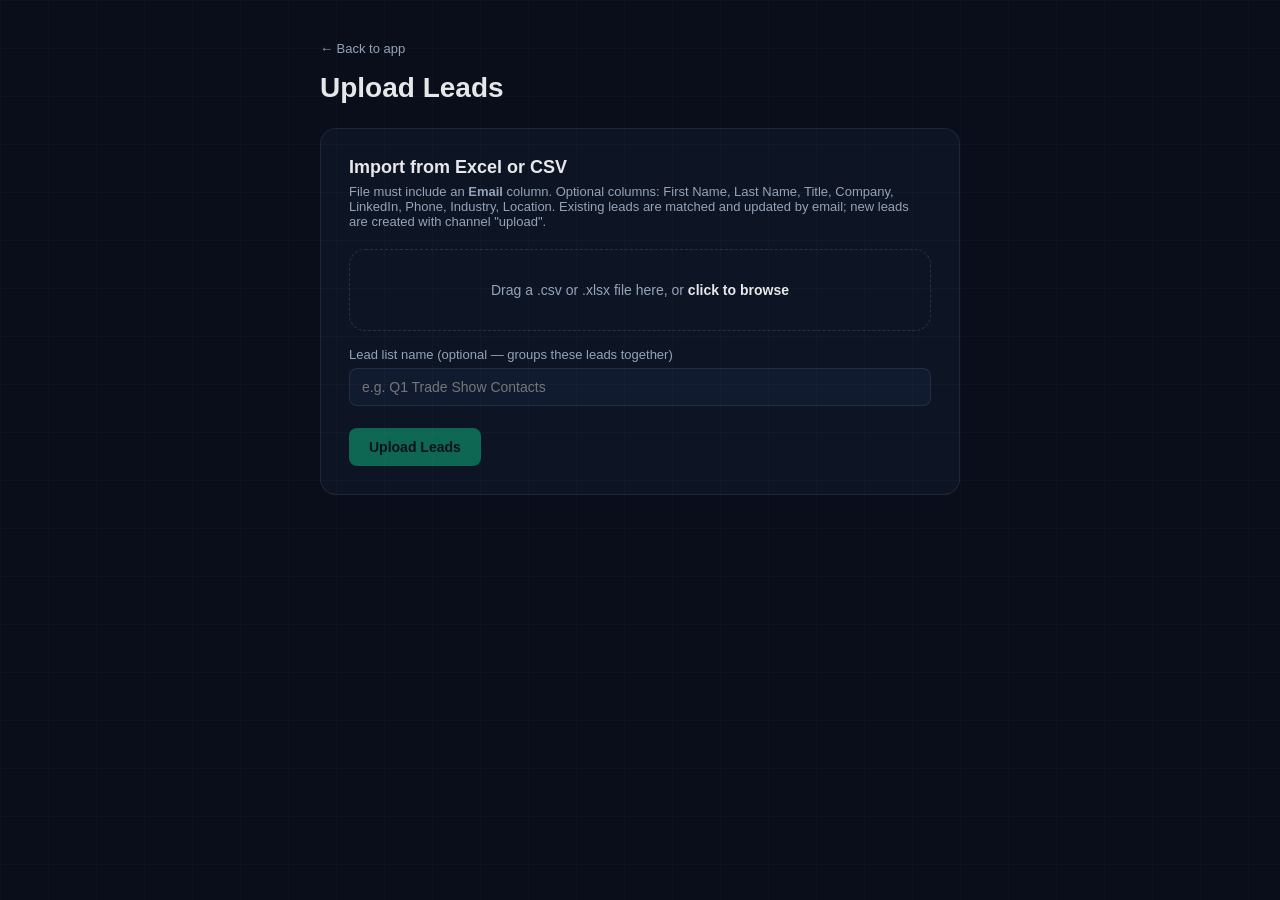
==== campaign_demo_frontend/lead-upload.html @ a5683edc "Checkpoint before stripping to upload+chat+Gmail scope" ====
<!DOCTYPE html>
<html lang="en">
<head>
  <meta charset="UTF-8">
  <meta name="viewport" content="width=device-width, initial-scale=1.0">
  <title>Upload Leads — Agent</title>
  <link rel="stylesheet" href="styles.css">
  <style>
    body { padding: 40px; max-width: 720px; margin: 0 auto; }
    .card {
      background: var(--navy-2);
      border: 1px solid var(--border);
      border-radius: var(--r-lg);
      padding: 28px;
      margin-bottom: 24px;
    }
    .card h2 { color: var(--white-90); font-size: 18px; margin: 0 0 6px; }
    .card p.hint { color: var(--slate); font-size: 13px; margin: 0 0 20px; }
    label { display: block; color: var(--slate); font-size: 13px; margin: 16px 0 6px; }
    input[type="file"], input[type="text"] {
      width: 100%;
      background: var(--navy-3);
      border: 1px solid var(--border);
      border-radius: 8px;
      color: var(--white-90);
      padding: 10px 12px;
      font-size: 14px;
      box-sizing: border-box;
    }
    .drop-zone {
      border: 1.5px dashed var(--border-m);
      border-radius: var(--r-lg);
      padding: 32px;
      text-align: center;
      color: var(--slate);
      cursor: pointer;
      transition: border-color .15s, background .15s;
    }
    .drop-zone.dragover { border-color: var(--green); background: rgba(16,185,129,0.06); }
    .drop-zone strong { color: var(--white-90); }
    .file-chip {
      display: inline-flex; align-items: center; gap: 8px;
      margin-top: 12px; padding: 6px 12px;
      background: var(--navy-3); border: 1px solid var(--border);
      border-radius: 20px; color: var(--white-90); font-size: 13px;
    }
    .btn-primary {
      margin-top: 22px;
      background: var(--green);
      color: #06110c;
      border: none;
      border-radius: 8px;
      padding: 11px 20px;
      font-size: 14px;
      font-weight: 600;
      cursor: pointer;
    }
    .btn-primary:disabled { opacity: 0.5; cursor: not-allowed; }
    .result-box {
      margin-top: 20px;
      padding: 16px;
      border-radius: var(--r-lg);
      border: 1px solid var(--border);
      background: var(--navy-3);
      display: none;
    }
    .result-box.error { border-color: var(--red); }
    .result-stats { display: flex; gap: 20px; flex-wrap: wrap; margin-bottom: 10px; }
    .result-stat { font-size: 13px; color: var(--slate); }
    .result-stat b { display: block; font-size: 20px; color: var(--white-90); }
    .err-list { max-height: 160px; overflow-y: auto; font-size: 12px; color: var(--slate); margin-top: 8px; }
    .err-list div { padding: 3px 0; border-bottom: 1px solid var(--border); }
    a.back-link { color: var(--slate); font-size: 13px; text-decoration: none; }
  </style>
</head>
<body>
  <div class="bg-grid"></div>

  <a class="back-link" href="index.html">&larr; Back to app</a>
  <h1 style="color: var(--white-90); margin: 16px 0 24px;">Upload Leads</h1>

  <div class="card">
    <h2>Import from Excel or CSV</h2>
    <p class="hint">
      File must include an <b>Email</b> column. Optional columns: First Name, Last Name,
      Title, Company, LinkedIn, Phone, Industry, Location. Existing leads are matched and
      updated by email; new leads are created with channel "upload".
    </p>

    <div class="drop-zone" id="dropZone">
      <div>Drag a .csv or .xlsx file here, or <strong>click to browse</strong></div>
      <input type="file" id="fileInput" accept=".csv,.xlsx" style="display:none;">
      <div id="fileChipWrap"></div>
    </div>

    <label for="listName">Lead list name (optional — groups these leads together)</label>
    <input type="text" id="listName" placeholder="e.g. Q1 Trade Show Contacts">

    <br>
    <button class="btn-primary" id="uploadBtn" disabled>Upload Leads</button>

    <div class="result-box" id="resultBox"></div>
  </div>

  <script src="config.js"></script>
  <script>
    const SERVER_BASE_URL = (window.CONFIG && window.CONFIG.SERVER_URL) || 'http://localhost:8000';

    const dropZone = document.getElementById('dropZone');
    const fileInput = document.getElementById('fileInput');
    const fileChipWrap = document.getElementById('fileChipWrap');
    const uploadBtn = document.getElementById('uploadBtn');
    const resultBox = document.getElementById('resultBox');
    let selectedFile = null;

    dropZone.addEventListener('click', () => fileInput.click());
    dropZone.addEventListener('dragover', (e) => { e.preventDefault(); dropZone.classList.add('dragover'); });
    dropZone.addEventListener('dragleave', () => dropZone.classList.remove('dragover'));
    dropZone.addEventListener('drop', (e) => {
      e.preventDefault();
      dropZone.classList.remove('dragover');
      if (e.dataTransfer.files.length) setFile(e.dataTransfer.files[0]);
    });
    fileInput.addEventListener('change', () => {
      if (fileInput.files.length) setFile(fileInput.files[0]);
    });

    function setFile(file) {
      selectedFile = file;
      fileChipWrap.innerHTML = `<div class="file-chip">📄 ${file.name}</div>`;
      uploadBtn.disabled = false;
      resultBox.style.display = 'none';
    }

    uploadBtn.addEventListener('click', async () => {
      if (!selectedFile) return;

      uploadBtn.disabled = true;
      uploadBtn.textContent = 'Uploading…';
      resultBox.style.display = 'none';

      const formData = new FormData();
      formData.append('file', selectedFile);
      const listName = document.getElementById('listName').value.trim();
      if (listName) formData.append('lead_list_name', listName);

      try {
        const res = await fetch(`${SERVER_BASE_URL}/api/leads/upload/`, {
          method: 'POST',
          body: formData,
        });
        const data = await res.json();

        if (!res.ok) {
          resultBox.className = 'result-box error';
          resultBox.innerHTML = `<div style="color: var(--red);">${data.error || 'Upload failed'}</div>`;
        } else {
          resultBox.className = 'result-box';
          let errHtml = '';
          if (data.errors && data.errors.length) {
            errHtml = '<div class="err-list">' + data.errors.slice(0, 50).map(
              e => `<div>Row ${e.row}: ${e.reason}</div>`
            ).join('') + (data.errors.length > 50 ? `<div>… and ${data.errors.length - 50} more</div>` : '') + '</div>';
          }
          resultBox.innerHTML = `
            <div class="result-stats">
              <div class="result-stat"><b>${data.imported}</b>Created</div>
              <div class="result-stat"><b>${data.updated}</b>Updated</div>
              <div class="result-stat"><b>${data.skipped}</b>Skipped</div>
              <div class="result-stat"><b>${data.total_rows}</b>Total rows</div>
            </div>
            ${data.lead_list_name ? `<div style="color: var(--slate); font-size: 13px;">Added to lead list: <b style="color: var(--white-90);">${data.lead_list_name}</b></div>` : ''}
            ${errHtml}
          `;
        }
        resultBox.style.display = 'block';
      } catch (e) {
        resultBox.className = 'result-box error';
        resultBox.innerHTML = `<div style="color: var(--red);">Network error: ${e.message}</div>`;
        resultBox.style.display = 'block';
      } finally {
        uploadBtn.disabled = false;
        uploadBtn.textContent = 'Upload Leads';
      }
    });
  </script>
</body>
</html>
---- campaign_demo_frontend/styles.css ----
/* ============================================================
   OutreachIQ — Professional Design System
   Palette: Deep Navy · Electric Blue · Slate · White
   Fonts: Syne (display) + DM Sans (body)
   ============================================================ */

*,
*::before,
*::after {
  margin: 0;
  padding: 0;
  box-sizing: border-box;
}

:root {
  --navy: #090E1A;
  --navy-2: #0D1424;
  --navy-3: #111B30;
  --navy-4: #16213D;
  --navy-5: #1C2B4B;
  --blue: #2563EB;
  --blue-light: #3B82F6;
  --blue-glow: rgba(37, 99, 235, 0.18);
  --blue-soft: rgba(59, 130, 246, 0.10);
  --slate: #94A3B8;
  --slate-dim: #64748B;
  --white: #FFFFFF;
  --white-90: rgba(255, 255, 255, 0.90);
  --white-60: rgba(255, 255, 255, 0.60);
  --white-20: rgba(255, 255, 255, 0.20);
  --white-08: rgba(255, 255, 255, 0.08);
  --white-04: rgba(255, 255, 255, 0.04);
  --border: rgba(255, 255, 255, 0.08);
  --border-m: rgba(255, 255, 255, 0.12);
  --green: #10B981;
  --amber: #F59E0B;
  --red: #EF4444;

  --r-sm: 6px;
  --r-md: 10px;
  --r-lg: 16px;
  --r-xl: 22px;

  --font-display: 'Syne', sans-serif;
  --font-body: 'DM Sans', sans-serif;
}

html,
body {
  height: 100%;
  font-family: var(--font-body);
  font-size: 14px;
  background: var(--navy);
  color: var(--white-90);
  overflow: auto;
  scroll-behavior: smooth;
}

/* Custom scrollbar for body */
body::-webkit-scrollbar {
  width: 10px;
}

body::-webkit-scrollbar-track {
  background: var(--navy-2);
}

body::-webkit-scrollbar-thumb {
  background: rgba(255, 255, 255, 0.15);
  border-radius: 5px;
}

body::-webkit-scrollbar-thumb:hover {
  background: rgba(255, 255, 255, 0.25);
}

/* ── Background ── */
.bg-grid {
  position: fixed;
  inset: 0;
  z-index: 0;
  background-image:
    linear-gradient(rgba(255, 255, 255, 0.025) 1px, transparent 1px),
    linear-gradient(90deg, rgba(255, 255, 255, 0.025) 1px, transparent 1px);
  background-size: 48px 48px;
  pointer-events: none;
}

.bg-orb {
  position: fixed;
  z-index: 0;
  border-radius: 50%;
  filter: blur(90px);
  pointer-events: none;
  opacity: 0.25;
}

.bg-orb-1 {
  width: 600px;
  height: 600px;
  top: -200px;
  left: -100px;
  background: radial-gradient(circle, #1D4ED8, transparent 70%);
}

.bg-orb-2 {
  width: 500px;
  height: 500px;
  bottom: -150px;
  right: -100px;
  background: radial-gradient(circle, #0C4A6E, transparent 70%);
}

/* ── App Shell ── */
.app-shell {
  position: relative;
  z-index: 1;
  display: flex;
  min-height: 100vh;
  overflow: visible;
}

/* ── Sidebar ── */
.sidebar {
  width: 220px;
  flex-shrink: 0;
  display: flex;
  flex-direction: column;
  background: var(--navy-2);
  border-right: 1px solid var(--border);
  padding: 0;
  overflow: visible;
  position: sticky;
  top: 0;
  height: 100vh;
}

.sidebar-logo {
  display: flex;
  align-items: center;
  gap: 10px;
  padding: 22px 20px 18px;
  border-bottom: 1px solid var(--border);
}

.logo-mark {
  width: 34px;
  height: 34px;
  background: var(--blue-soft);
  border: 1px solid rgba(59, 130, 246, 0.3);
  border-radius: var(--r-md);
  display: flex;
  align-items: center;
  justify-content: center;
  color: var(--blue-light);
}

.logo-text {
  font-family: var(--font-display);
  font-size: 16px;
  font-weight: 700;
  color: var(--white);
  letter-spacing: -0.3px;
}

.sidebar-nav {
  flex: 1;
  padding: 16px 12px;
  overflow-y: auto;
}

.nav-section-label {
  font-size: 10px;
  font-weight: 600;
  letter-spacing: 0.08em;
  text-transform: uppercase;
  color: var(--slate-dim);
  padding: 0 8px;
  margin-bottom: 6px;
}

.nav-item {
  display: flex;
  align-items: center;
  gap: 9px;
  padding: 8px 10px;
  border-radius: var(--r-sm);
  color: var(--white-60);
  text-decoration: none;
  font-size: 13.5px;
  font-weight: 400;
  transition: background 0.15s, color 0.15s;
  margin-bottom: 2px;
}

.nav-item:hover {
  background: var(--white-04);
  color: var(--white-90);
}

.nav-item.active {
  background: var(--blue-soft);
  color: var(--blue-light);
  border: 1px solid rgba(59, 130, 246, 0.2);
}

.nav-item svg {
  flex-shrink: 0;
  opacity: 0.75;
}

.sidebar-footer {
  padding: 14px 14px 18px;
  border-top: 1px solid var(--border);
}

.user-card {
  display: flex;
  align-items: center;
  gap: 9px;
  padding: 8px 10px;
  border-radius: var(--r-md);
  background: var(--white-04);
  border: 1px solid var(--border);
}

.user-av {
  width: 30px;
  height: 30px;
  border-radius: 50%;
  background: linear-gradient(135deg, #2563EB, #7C3AED);
  display: flex;
  align-items: center;
  justify-content: center;
  font-size: 11px;
  font-weight: 600;
  color: #fff;
  flex-shrink: 0;
}

.user-meta {
  flex: 1;
  overflow: hidden;
}

.user-name {
  font-size: 12.5px;
  font-weight: 500;
  color: var(--white-90);
  white-space: nowrap;
  overflow: hidden;
  text-overflow: ellipsis;
}

.user-plan {
  font-size: 11px;
  color: var(--blue-light);
}

.user-online {
  width: 7px;
  height: 7px;
  border-radius: 50%;
  background: var(--green);
  box-shadow: 0 0 0 2px rgba(16, 185, 129, 0.2);
  flex-shrink: 0;
}

.btn-logout {
  display: flex;
  align-items: center;
  gap: 7px;
  width: 100%;
  margin-top: 8px;
  padding: 7px 10px;
  border-radius: var(--r-md);
  background: transparent;
  border: 1px solid var(--border);
  color: var(--white-60);
  font-size: 12.5px;
  cursor: pointer;
  transition: background 0.15s, color 0.15s;
}

.btn-logout:hover {
  background: rgba(239, 68, 68, 0.12);
  border-color: rgba(239, 68, 68, 0.3);
  color: #f87171;
}

/* ── Main ── */
.main {
  flex: 1;
  display: flex;
  flex-direction: column;
  overflow: visible;
  min-width: 0;
  min-height: 100vh;
}

/* ── Topbar ── */
.topbar {
  display: flex;
  align-items: center;
  justify-content: space-between;
  padding: 14px 28px;
  border-bottom: 1px solid var(--border);
  background: rgba(9, 14, 26, 0.6);
  backdrop-filter: blur(12px);
  flex-shrink: 0;
}

.breadcrumb {
  display: flex;
  align-items: center;
  gap: 6px;
  font-size: 13px;
  color: var(--slate);
}

.breadcrumb svg {
  opacity: 0.5;
}

.bc-active {
  color: var(--white-90);
  font-weight: 500;
}

.topbar-right {
  display: flex;
  align-items: center;
  gap: 12px;
}

.conn-pill {
  display: flex;
  align-items: center;
  gap: 6px;
  padding: 5px 12px;
  border-radius: 20px;
  background: var(--white-04);
  border: 1px solid var(--border);
  font-size: 12px;
  color: var(--slate);
  transition: all 0.3s;
}

.conn-dot {
  width: 7px;
  height: 7px;
  border-radius: 50%;
  background: var(--slate-dim);
  transition: background 0.3s;
}

.conn-pill.connected {
  border-color: rgba(16, 185, 129, 0.3);
}

.conn-pill.connected .conn-dot {
  background: var(--green);
  box-shadow: 0 0 6px rgba(16, 185, 129, 0.5);
}

.conn-pill.disconnected .conn-dot {
  background: var(--red);
}

/* Gmail sender pill */
.gmail-pill {
  display: flex;
  align-items: center;
  gap: 6px;
  padding: 5px 12px;
  border-radius: 20px;
  font-size: 12px;
  font-weight: 500;
  cursor: pointer;
  border: 1px solid transparent;
  transition: all 0.2s;
  white-space: nowrap;
}

.gmail-pill.gmail-connected {
  background: rgba(16, 185, 129, 0.08);
  border-color: rgba(16, 185, 129, 0.3);
  color: #10b981;
}

.gmail-pill.gmail-connected:hover {
  background: rgba(16, 185, 129, 0.15);
}

.gmail-pill.gmail-disconnected {
  background: var(--white-04);
  border-color: rgba(249, 115, 22, 0.4);
  color: rgba(249, 115, 22, 0.9);
}

.gmail-pill.gmail-disconnected:hover {
  background: rgba(249, 115, 22, 0.1);
}

.btn-primary-sm {
  display: flex;
  align-items: center;
  gap: 6px;
  padding: 7px 16px;
  background: var(--blue);
  color: #fff;
  border: none;
  border-radius: var(--r-sm);
  font-family: var(--font-body);
  font-size: 13px;
  font-weight: 500;
  cursor: pointer;
  transition: background 0.15s, transform 0.1s;
}

.btn-primary-sm:hover {
  background: var(--blue-light);
}

.btn-primary-sm:active {
  transform: scale(0.97);
}

/* ── Page Body ── */
.page-body {
  flex: 1;
  display: flex;
  gap: 0;
  overflow: visible;
  padding: 24px 28px 20px;
  gap: 20px;
  min-height: calc(100vh - 60px);
}

/* ── Chat Panel ── */
.chat-panel {
  flex: 1;
  min-width: 0;
  display: flex;
  flex-direction: column;
  background: var(--navy-2);
  border: 1px solid var(--border);
  border-radius: var(--r-xl);
  overflow: hidden;
}

.chat-header {
  display: flex;
  align-items: center;
  justify-content: space-between;
  padding: 16px 20px;
  border-bottom: 1px solid var(--border);
  background: var(--white-04);
  flex-shrink: 0;
}

.agent-row {
  display: flex;
  align-items: center;
  gap: 12px;
}

.agent-avatar {
  width: 36px;
  height: 36px;
  border-radius: 50%;
  background: var(--blue-soft);
  border: 1px solid rgba(59, 130, 246, 0.3);
  display: flex;
  align-items: center;
  justify-content: center;
  color: var(--blue-light);
}

.agent-name {
  font-size: 14px;
  font-weight: 600;
  color: var(--white-90);
  font-family: var(--font-display);
}

.agent-sub {
  display: flex;
  align-items: center;
  gap: 6px;
  font-size: 11.5px;
  color: var(--slate);
}

.pulse-dot {
  width: 7px;
  height: 7px;
  border-radius: 50%;
  background: var(--green);
  animation: pulse 2s ease-in-out infinite;
}

@keyframes pulse {

  0%,
  100% {
    opacity: 1;
    box-shadow: 0 0 0 0 rgba(16, 185, 129, 0.4);
  }

  50% {
    opacity: 0.8;
    box-shadow: 0 0 0 4px rgba(16, 185, 129, 0);
  }
}

.model-tag {
  font-size: 11px;
  font-weight: 500;
  padding: 3px 10px;
  border-radius: 20px;
  background: var(--blue-soft);
  color: var(--blue-light);
  border: 1px solid rgba(59, 130, 246, 0.2);
}

/* ── Messages ── */
.messages {
  flex: 1;
  overflow-y: auto;
  padding: 24px 20px;
  display: flex;
  flex-direction: column;
  gap: 16px;
  scroll-behavior: smooth;
}

.messages::-webkit-scrollbar {
  width: 5px;
}

.messages::-webkit-scrollbar-track {
  background: transparent;
}

.messages::-webkit-scrollbar-thumb {
  background: var(--white-08);
  border-radius: 3px;
}

/* Welcome block */
.welcome-block {
  display: flex;
  flex-direction: column;
  align-items: center;
  text-align: center;
  padding: 32px 20px;
  max-width: 480px;
  margin: auto;
  animation: fadeUp 0.5s ease-out;
}

.welcome-hex {
  color: var(--blue-light);
  margin-bottom: 20px;
  opacity: 0.8;
}

.welcome-title {
  font-family: var(--font-display);
  font-size: 22px;
  font-weight: 700;
  color: var(--white);
  margin-bottom: 10px;
  letter-spacing: -0.3px;
}

.welcome-body {
  font-size: 13.5px;
  line-height: 1.65;
  color: var(--slate);
  margin-bottom: 20px;
}

.audience-chips {
  display: flex;
  flex-wrap: wrap;
  justify-content: center;
  gap: 8px;
}

.chip {
  padding: 5px 13px;
  border-radius: 20px;
  font-size: 12px;
  font-weight: 500;
  background: var(--white-04);
  border: 1px solid var(--border-m);
  color: var(--white-60);
  cursor: default;
  transition: all 0.15s;
}

.chip:hover {
  background: var(--blue-soft);
  border-color: rgba(59, 130, 246, 0.3);
  color: var(--blue-light);
}

/* Message bubbles */
@keyframes fadeUp {
  from {
    opacity: 0;
    transform: translateY(10px);
  }

  to {
    opacity: 1;
    transform: translateY(0);
  }
}

.message {
  display: flex;
  align-items: flex-start;
  gap: 10px;
  animation: fadeUp 0.25s ease-out;
  max-width: 92%;
}

.message.user {
  flex-direction: row-reverse;
  align-self: flex-end;
}

.msg-avatar {
  width: 30px;
  height: 30px;
  border-radius: 50%;
  display: flex;
  align-items: center;
  justify-content: center;
  font-size: 13px;
  flex-shrink: 0;
}

.msg-avatar.bot-av {
  background: var(--blue-soft);
  border: 1px solid rgba(59, 130, 246, 0.25);
  color: var(--blue-light);
}

.msg-avatar.user-av {
  background: linear-gradient(135deg, #2563EB, #7C3AED);
  color: #fff;
  font-size: 11px;
  font-weight: 600;
}

.msg-bubble {
  padding: 11px 15px;
  border-radius: 14px;
  line-height: 1.6;
  font-size: 13.5px;
  max-width: 100%;
}

.message.bot .msg-bubble {
  background: var(--white-08);
  border: 1px solid var(--border);
  color: var(--white-90);
  border-top-left-radius: 4px;
}

.message.user .msg-bubble {
  background: var(--blue);
  color: #fff;
  border-top-right-radius: 4px;
}

.message.system .msg-bubble {
  background: rgba(245, 158, 11, 0.08);
  border: 1px solid rgba(245, 158, 11, 0.2);
  color: var(--amber);
  font-size: 12.5px;
  border-radius: 8px;
}

/* Typing */
.typing-indicator {
  display: flex;
  align-items: center;
  gap: 10px;
  animation: fadeUp 0.25s ease-out;
}

.typing-indicator .msg-bubble {
  background: var(--white-08);
  border: 1px solid var(--border);
  padding: 12px 16px;
  border-radius: 14px;
  border-top-left-radius: 4px;
}

.typing-dots {
  display: flex;
  gap: 5px;
  align-items: center;
}

.typing-dots span {
  width: 7px;
  height: 7px;
  border-radius: 50%;
  background: var(--blue-light);
  animation: bounce 1.3s infinite;
}

.typing-dots span:nth-child(2) {
  animation-delay: 0.15s;
}

.typing-dots span:nth-child(3) {
  animation-delay: 0.30s;
}

@keyframes bounce {

  0%,
  60%,
  100% {
    transform: translateY(0);
    opacity: 0.6;
  }

  30% {
    transform: translateY(-6px);
    opacity: 1;
  }
}

/* ── Input Zone ── */
.input-zone {
  padding: 14px 18px;
  border-top: 1px solid var(--border);
  background: var(--white-04);
  flex-shrink: 0;
}

.launch-btn {
  width: 100%;
  display: flex;
  align-items: center;
  justify-content: center;
  gap: 9px;
  padding: 13px;
  background: var(--blue);
  color: #fff;
  border: none;
  border-radius: var(--r-md);
  font-family: var(--font-body);
  font-size: 14px;
  font-weight: 500;
  cursor: pointer;
  transition: background 0.15s, transform 0.1s, box-shadow 0.2s;
  letter-spacing: 0.01em;
}

.launch-btn:hover {
  background: var(--blue-light);
  box-shadow: 0 0 20px rgba(37, 99, 235, 0.35);
}

.launch-btn:active {
  transform: scale(0.98);
}

.launch-btn:disabled {
  opacity: 0.5;
  cursor: not-allowed;
}

.input-row {
  display: flex;
  gap: 10px;
  align-items: center;
}

.msg-input {
  flex: 1;
  padding: 11px 16px;
  background: var(--white-04);
  border: 1px solid var(--border-m);
  border-radius: var(--r-md);
  color: var(--white-90);
  font-family: var(--font-body);
  font-size: 13.5px;
  outline: none;
  transition: border-color 0.2s, box-shadow 0.2s;
}

.msg-input::placeholder {
  color: var(--slate-dim);
}

.msg-input:focus {
  border-color: rgba(59, 130, 246, 0.5);
  box-shadow: 0 0 0 3px rgba(37, 99, 235, 0.1);
}

.send-btn {
  width: 40px;
  height: 40px;
  background: var(--blue);
  border: none;
  border-radius: var(--r-md);
  color: #fff;
  display: flex;
  align-items: center;
  justify-content: center;
  cursor: pointer;
  flex-shrink: 0;
  transition: background 0.15s, transform 0.1s;
}

.send-btn:hover {
  background: var(--blue-light);
}

.send-btn:active {
  transform: scale(0.95);
}

.send-btn:disabled {
  opacity: 0.4;
  cursor: not-allowed;
}

/* ── Status Strip ── */
.status-strip {
  display: flex;
  align-items: center;
  gap: 7px;
  padding: 7px 18px;
  border-top: 1px solid var(--border);
  font-size: 11.5px;
  color: var(--slate-dim);
  flex-shrink: 0;
}

.s-dot {
  width: 6px;
  height: 6px;
  border-radius: 50%;
  background: var(--slate-dim);
  transition: background 0.3s;
}

#statusBar.active .s-dot {
  background: var(--green);
}

#statusBar.error .s-dot {
  background: var(--red);
}

#statusBar.active {
  color: rgba(16, 185, 129, 0.8);
}

#statusBar.error {
  color: rgba(239, 68, 68, 0.8);
}

/* ── Info Panel ── */
.info-panel {
  width: 276px;
  flex-shrink: 0;
  display: flex;
  flex-direction: column;
  gap: 14px;
  overflow-y: auto;
}

.info-panel::-webkit-scrollbar {
  width: 4px;
}

.info-panel::-webkit-scrollbar-thumb {
  background: var(--white-08);
  border-radius: 2px;
}

.icard {
  background: var(--navy-2);
  border: 1px solid var(--border);
  border-radius: var(--r-lg);
  padding: 18px 18px;
  transition: border-color 0.2s;
}

.icard:hover {
  border-color: var(--border-m);
}

.icard-title {
  font-family: var(--font-display);
  font-size: 12px;
  font-weight: 700;
  letter-spacing: 0.07em;
  text-transform: uppercase;
  color: var(--slate);
  margin-bottom: 16px;
}

/* Stats grid */
.stat-grid {
  display: grid;
  grid-template-columns: 1fr 1fr;
  gap: 10px;
}

.stat-box {
  background: var(--white-04);
  border: 1px solid var(--border);
  border-radius: var(--r-md);
  padding: 12px 12px;
  text-align: center;
}

.stat-val {
  font-family: var(--font-display);
  font-size: 22px;
  font-weight: 800;
  color: var(--blue-light);
  line-height: 1;
  margin-bottom: 4px;
}

.stat-lbl {
  font-size: 11px;
  color: var(--slate);
  line-height: 1.3;
}

/* How steps */
.how-steps {
  display: flex;
  flex-direction: column;
  gap: 14px;
}

.how-step {
  display: flex;
  gap: 12px;
  align-items: flex-start;
}

.how-num {
  font-family: var(--font-display);
  font-size: 12px;
  font-weight: 800;
  color: var(--blue);
  min-width: 24px;
  line-height: 1;
  padding-top: 1px;
}

.how-title {
  font-size: 13px;
  font-weight: 500;
  color: var(--white-90);
  margin-bottom: 3px;
}

.how-desc {
  font-size: 11.5px;
  color: var(--slate);
  line-height: 1.5;
}

/* Dark accent card */
.icard--dark {
  background: linear-gradient(135deg, #0F172A 0%, #1E3A5F 100%);
  border-color: rgba(59, 130, 246, 0.2);
}

.dark-tag {
  font-size: 10px;
  font-weight: 600;
  letter-spacing: 0.1em;
  text-transform: uppercase;
  color: var(--blue-light);
  margin-bottom: 8px;
}

.dark-heading {
  font-family: var(--font-display);
  font-size: 18px;
  font-weight: 800;
  color: var(--white);
  line-height: 1.2;
  margin-bottom: 10px;
}

.dark-body {
  font-size: 12px;
  color: var(--slate);
  line-height: 1.55;
  margin-bottom: 14px;
}

.compliance-row {
  display: flex;
  gap: 6px;
  flex-wrap: wrap;
}

.comp-badge {
  font-size: 10px;
  font-weight: 600;
  padding: 3px 9px;
  border-radius: 20px;
  background: rgba(59, 130, 246, 0.12);
  border: 1px solid rgba(59, 130, 246, 0.25);
  color: var(--blue-light);
  letter-spacing: 0.04em;
}

/* ================================================================
   CAMPAIGN RESULTS — Email sequence cards
   ================================================================ */
.campaign-summary {
  width: 100%;
  display: flex;
  flex-direction: column;
  gap: 0;
}

.campaign-hero {
  display: flex;
  align-items: flex-start;
  justify-content: space-between;
  gap: 12px;
  padding: 16px 18px;
  background: linear-gradient(135deg, rgba(37, 99, 235, 0.15), rgba(124, 58, 237, 0.10));
  border: 1px solid rgba(59, 130, 246, 0.25);
  border-radius: var(--r-lg);
  margin-bottom: 14px;
}

.campaign-hero-left {}

.campaign-hero-eyebrow {
  font-size: 10px;
  font-weight: 600;
  text-transform: uppercase;
  letter-spacing: 0.08em;
  color: var(--blue-light);
  margin-bottom: 5px;
}

.campaign-hero-name {
  font-family: var(--font-display);
  font-size: 15px;
  font-weight: 700;
  color: var(--white);
  line-height: 1.3;
}

.campaign-hero-meta {
  display: flex;
  gap: 8px;
  margin-top: 8px;
  flex-wrap: wrap;
}

.hero-badge {
  font-size: 11px;
  font-weight: 500;
  padding: 3px 10px;
  border-radius: 20px;
  background: var(--white-08);
  border: 1px solid var(--border-m);
  color: var(--slate);
}

.hero-badge.status {
  background: rgba(16, 185, 129, 0.1);
  border-color: rgba(16, 185, 129, 0.25);
  color: var(--green);
}

.email-sequence-list {
  display: flex;
  flex-direction: column;
  gap: 12px;
}

.email-step {
  background: var(--white-04);
  border: 1px solid var(--border);
  border-radius: var(--r-lg);
  overflow: hidden;
  transition: border-color 0.2s;
}

.email-step:hover {
  border-color: rgba(59, 130, 246, 0.3);
}

.step-head {
  display: flex;
  align-items: center;
  justify-content: space-between;
  padding: 11px 16px;
  border-bottom: 1px solid var(--border);
  background: var(--white-04);
  gap: 10px;
  flex-wrap: wrap;
}

.step-label {
  font-family: var(--font-display);
  font-size: 12px;
  font-weight: 700;
  color: var(--blue-light);
  letter-spacing: 0.03em;
}

.step-tags {
  display: flex;
  gap: 7px;
  flex-wrap: wrap;
}

.step-tag {
  font-size: 11px;
  font-weight: 500;
  padding: 3px 9px;
  border-radius: 20px;
  white-space: nowrap;
}

.tag-delay {
  background: rgba(245, 158, 11, 0.1);
  border: 1px solid rgba(245, 158, 11, 0.25);
  color: var(--amber);
}

.tag-immediate {
  background: rgba(16, 185, 129, 0.1);
  border: 1px solid rgba(16, 185, 129, 0.25);
  color: var(--green);
}

.tag-condition {
  background: var(--blue-soft);
  border: 1px solid rgba(59, 130, 246, 0.2);
  color: var(--blue-light);
}

/* Email preview — looks like a real email client */
.email-preview {
  background: rgba(255, 255, 255, 0.03);
}

.email-field {
  display: flex;
  align-items: baseline;
  padding: 8px 16px;
  border-bottom: 1px solid rgba(255, 255, 255, 0.04);
  gap: 10px;
  font-size: 12.5px;
}

.email-field-label {
  font-size: 10.5px;
  font-weight: 600;
  text-transform: uppercase;
  letter-spacing: 0.07em;
  color: var(--slate-dim);
  min-width: 52px;
}

.email-field-val {
  color: var(--white-60);
}

.email-field.subject {
  background: rgba(37, 99, 235, 0.06);
}

.email-subject-val {
  font-size: 13px;
  font-weight: 500;
  color: var(--white-90);
}

.email-body-wrap {
  padding: 14px 16px;
  font-size: 13px;
  line-height: 1.7;
  color: var(--white-60);
}

.email-body-wrap p {
  margin: 0 0 10px;
}

.email-body-wrap p:last-child {
  margin-bottom: 0;
}

.email-body-html p {
  margin: 0 0 10px;
}

.email-body-html p:last-child {
  margin-bottom: 0;
}

.email-footer {
  display: flex;
  align-items: center;
  justify-content: space-between;
  padding: 8px 16px;
  border-top: 1px solid rgba(255, 255, 255, 0.04);
}

.spam-badge {
  font-size: 10.5px;
  font-weight: 600;
  text-transform: uppercase;
  letter-spacing: 0.06em;
  padding: 3px 9px;
  border-radius: 20px;
}

.spam-pending {
  background: rgba(245, 158, 11, 0.1);
  border: 1px solid rgba(245, 158, 11, 0.2);
  color: var(--amber);
}

.spam-safe {
  background: rgba(16, 185, 129, 0.1);
  border: 1px solid rgba(16, 185, 129, 0.25);
  color: var(--green);
}

.spam-flagged {
  background: rgba(239, 68, 68, 0.1);
  border: 1px solid rgba(239, 68, 68, 0.25);
  color: var(--red);
}

.email-edit-btn {
  font-size: 11px;
  color: var(--blue-light);
  background: none;
  border: none;
  cursor: pointer;
  padding: 2px 8px;
  border-radius: 4px;
  transition: background 0.15s;
}

.email-edit-btn:hover {
  background: var(--blue-soft);
}

/* ── Lead results ── */
.lead-results {
  width: 100%;
}

.lead-results-header {
  display: flex;
  align-items: center;
  justify-content: space-between;
  padding: 10px 14px;
  background: rgba(16, 185, 129, 0.07);
  border: 1px solid rgba(16, 185, 129, 0.2);
  border-radius: var(--r-md);
  margin-bottom: 12px;
}

.lead-results-header strong {
  color: var(--green);
  font-size: 14px;
}

.lead-results-header small {
  color: var(--slate);
  font-size: 11px;
}

.lead-list {
  display: flex;
  flex-direction: column;
  gap: 8px;
}

.lead-item {
  display: flex;
  gap: 10px;
  align-items: center;
  padding: 10px 14px;
  background: var(--white-04);
  border: 1px solid var(--border);
  border-radius: var(--r-md);
  transition: border-color 0.15s;
}

.lead-item:hover {
  border-color: rgba(59, 130, 246, 0.3);
}

.lead-num {
  width: 24px;
  height: 24px;
  border-radius: 50%;
  background: var(--blue);
  color: #fff;
  display: flex;
  align-items: center;
  justify-content: center;
  font-size: 11px;
  font-weight: 700;
  flex-shrink: 0;
}

.lead-name {
  font-size: 13px;
  font-weight: 500;
  color: var(--white-90);
  margin-bottom: 2px;
}

.lead-title {
  font-size: 11.5px;
  color: var(--slate);
}

.lead-company {
  font-size: 11.5px;
  color: var(--slate-dim);
}

.lead-loc {
  font-size: 11px;
  color: var(--slate-dim);
  margin-top: 2px;
}

.lead-more {
  text-align: center;
  padding: 8px;
  color: var(--slate);
  font-size: 12px;
  font-style: italic;
}

.lead-score {
  margin-left: auto;
  flex-shrink: 0;
  min-width: 34px;
  padding: 3px 7px;
  border-radius: 20px;
  font-size: 11px;
  font-weight: 700;
  text-align: center;
  letter-spacing: 0.3px;
}
.lead-score.high {
  background: rgba(34, 197, 94, 0.15);
  color: #4ade80;
  border: 1px solid rgba(34, 197, 94, 0.25);
}
.lead-score.mid {
  background: rgba(234, 179, 8, 0.15);
  color: #facc15;
  border: 1px solid rgba(234, 179, 8, 0.25);
}
.lead-score.low {
  background: rgba(239, 68, 68, 0.12);
  color: #f87171;
  border: 1px solid rgba(239, 68, 68, 0.2);
}

/* ── Lead selection panel ── */
.lead-selection-panel {
  width: 100%;
  background: var(--navy-3);
  border: 1px solid var(--border-m);
  border-radius: var(--r-lg);
  padding: 16px;
}

.lead-sel-title {
  font-size: 13px;
  font-weight: 600;
  color: var(--white-90);
  margin-bottom: 6px;
  display: flex;
  align-items: center;
}

.lead-sel-subtitle {
  font-size: 12px;
  color: var(--slate);
  margin-bottom: 12px;
}

.lead-sel-options {
  display: grid;
  grid-template-columns: repeat(4, 1fr);
  gap: 8px;
}

.lead-sel-btn {
  display: flex;
  flex-direction: column;
  align-items: center;
  gap: 4px;
  padding: 12px 8px;
  background: var(--navy-4);
  border: 1px solid var(--border);
  border-radius: var(--r-md);
  cursor: pointer;
  color: var(--white-90);
  transition: border-color 0.15s, background 0.15s;
}

.lead-sel-btn:hover:not(:disabled) {
  border-color: var(--blue-light);
  background: var(--blue-soft);
}

.lead-sel-btn.selected {
  border-color: var(--blue);
  background: var(--blue-glow);
  color: var(--blue-light);
}

.lead-sel-btn:disabled {
  opacity: 0.5;
  cursor: not-allowed;
}

.sel-label {
  font-size: 12px;
  font-weight: 600;
}

.sel-count {
  font-size: 11px;
  color: var(--slate);
}

.lead-sel-btn.selected .sel-count {
  color: var(--blue-light);
}

/* ── No sequences ── */
.no-sequences {
  text-align: center;
  padding: 30px 20px;
  color: var(--slate);
}

.no-sequences .hint {
  color: var(--blue-light);
  font-size: 12.5px;
  margin-top: 8px;
}

/* ── Email Actions (Send buttons) ── */
.email-actions {
  display: flex;
  gap: 10px;
  padding: 12px 16px;
  border-top: 1px solid rgba(255, 255, 255, 0.04);
  background: rgba(0, 0, 0, 0.15);
}

.email-action-btn {
  flex: 1;
  padding: 10px 16px;
  font-size: 13px;
  font-weight: 600;
  border-radius: 8px;
  border: none;
  cursor: pointer;
  transition: all 0.2s;
  display: flex;
  align-items: center;
  justify-content: center;
  gap: 6px;
}

.email-action-btn.edit-btn {
  background: rgba(245, 158, 11, 0.1);
  border: 1px solid rgba(245, 158, 11, 0.3);
  color: var(--amber);
}

.email-action-btn.edit-btn:hover {
  background: rgba(245, 158, 11, 0.15);
  border-color: rgba(245, 158, 11, 0.5);
  transform: translateY(-1px);
}

.email-action-btn.test-btn {
  background: rgba(59, 130, 246, 0.1);
  border: 1px solid rgba(59, 130, 246, 0.3);
  color: var(--blue-light);
}

.email-action-btn.test-btn:hover {
  background: rgba(59, 130, 246, 0.15);
  border-color: rgba(59, 130, 246, 0.5);
  transform: translateY(-1px);
}

.email-action-btn.send-btn {
  background: linear-gradient(135deg, rgba(16, 185, 129, 0.15), rgba(5, 150, 105, 0.15));
  border: 1px solid rgba(16, 185, 129, 0.4);
  color: var(--green);
}

.email-action-btn.send-btn:hover {
  background: linear-gradient(135deg, rgba(16, 185, 129, 0.2), rgba(5, 150, 105, 0.2));
  border-color: rgba(16, 185, 129, 0.6);
  transform: translateY(-1px);
}

/* ── Email Send Modal ── */
.email-modal {
  position: fixed;
  top: 0;
  left: 0;
  width: 100%;
  height: 100%;
  background: rgba(0, 0, 0, 0.75);
  backdrop-filter: blur(8px);
  display: flex;
  align-items: center;
  justify-content: center;
  z-index: 9999;
  animation: fadeIn 0.2s ease;
}

@keyframes fadeIn {
  from {
    opacity: 0;
  }

  to {
    opacity: 1;
  }
}

.modal-content {
  background: linear-gradient(135deg, rgba(15, 23, 42, 0.98), rgba(30, 41, 59, 0.98));
  border: 1px solid rgba(255, 255, 255, 0.1);
  border-radius: 16px;
  width: 90%;
  max-width: 500px;
  box-shadow: 0 20px 60px rgba(0, 0, 0, 0.5);
  animation: slideUp 0.3s ease;
}

@keyframes slideUp {
  from {
    opacity: 0;
    transform: translateY(20px);
  }

  to {
    opacity: 1;
    transform: translateY(0);
  }
}

.modal-header {
  display: flex;
  align-items: center;
  justify-content: space-between;
  padding: 20px 24px;
  border-bottom: 1px solid rgba(255, 255, 255, 0.08);
}

.modal-title {
  font-size: 18px;
  font-weight: 700;
  color: var(--white-90);
  margin: 0;
}

.modal-close {
  background: none;
  border: none;
  color: var(--slate);
  font-size: 28px;
  line-height: 1;
  cursor: pointer;
  padding: 0;
  width: 32px;
  height: 32px;
  display: flex;
  align-items: center;
  justify-content: center;
  border-radius: 6px;
  transition: all 0.2s;
}

.modal-close:hover {
  background: rgba(255, 255, 255, 0.05);
  color: var(--white-90);
}

.modal-body {
  padding: 24px;
}

.modal-description {
  color: var(--slate);
  font-size: 13px;
  line-height: 1.6;
  margin: 0 0 12px;
}

.help-link {
  display: inline-block;
  color: var(--blue-light);
  font-size: 12px;
  text-decoration: none;
  margin-bottom: 20px;
  transition: color 0.2s;
}

.help-link:hover {
  color: var(--blue);
  text-decoration: underline;
}

.form-group {
  margin-bottom: 16px;
}

.form-group label {
  display: block;
  font-size: 12px;
  font-weight: 600;
  color: var(--white-70);
  margin-bottom: 6px;
  text-transform: uppercase;
  letter-spacing: 0.05em;
}

.form-input {
  width: 100%;
  padding: 12px 14px;
  background: rgba(0, 0, 0, 0.3);
  border: 1px solid rgba(255, 255, 255, 0.1);
  border-radius: 8px;
  color: var(--white-90);
  font-size: 14px;
  font-family: 'DM Sans', sans-serif;
  transition: all 0.2s;
}

.form-input:focus {
  outline: none;
  border-color: var(--blue);
  background: rgba(0, 0, 0, 0.4);
  box-shadow: 0 0 0 3px rgba(59, 130, 246, 0.1);
}

.form-input::placeholder {
  color: var(--slate-dim);
}

.modal-warning {
  background: rgba(245, 158, 11, 0.08);
  border: 1px solid rgba(245, 158, 11, 0.2);
  border-radius: 8px;
  padding: 12px 14px;
  color: var(--amber);
  font-size: 12px;
  line-height: 1.5;
  margin-top: 16px;
}

.gmail-connected-banner {
  display: flex;
  align-items: center;
  gap: 8px;
  background: rgba(34, 197, 94, 0.08);
  border: 1px solid rgba(34, 197, 94, 0.25);
  border-radius: 8px;
  padding: 12px 14px;
  color: #86efac;
  font-size: 13px;
  margin-bottom: 16px;
}

.gmail-not-connected {
  text-align: center;
  padding: 16px 0;
  color: var(--slate);
  font-size: 13px;
}

.gmail-not-connected p {
  margin-bottom: 14px;
}

.modal-footer {
  display: flex;
  gap: 12px;
  padding: 20px 24px;
  border-top: 1px solid rgba(255, 255, 255, 0.08);
}

.modal-btn {
  flex: 1;
  padding: 12px 20px;
  font-size: 14px;
  font-weight: 600;
  border-radius: 8px;
  border: none;
  cursor: pointer;
  transition: all 0.2s;
  font-family: 'DM Sans', sans-serif;
}

.modal-btn.cancel-btn {
  background: rgba(255, 255, 255, 0.05);
  border: 1px solid rgba(255, 255, 255, 0.1);
  color: var(--white-70);
}

.modal-btn.cancel-btn:hover {
  background: rgba(255, 255, 255, 0.08);
  border-color: rgba(255, 255, 255, 0.15);
}

.modal-btn.send-btn {
  background: linear-gradient(135deg, var(--blue), #2563eb);
  color: #fff;
  box-shadow: 0 4px 12px rgba(59, 130, 246, 0.3);
}

.modal-btn.send-btn:hover {
  transform: translateY(-2px);
  box-shadow: 0 6px 16px rgba(59, 130, 246, 0.4);
}

.modal-btn.send-btn:disabled {
  opacity: 0.6;
  cursor: not-allowed;
  transform: none;
}

/* ── Email Option Cards ── */
.email-option-card {
  display: flex;
  flex-direction: column;
  align-items: flex-start;
  gap: 6px;
  padding: 16px;
  border-radius: 12px;
  border: 1.5px solid var(--white-20);
  background: var(--navy-3);
  cursor: pointer;
  transition: border-color 0.15s, background 0.15s;
  position: relative;
}
.email-option-card:hover {
  border-color: var(--blue-light);
  background: var(--navy-4);
}
.email-option-card-active {
  border-color: var(--blue-light);
  background: var(--blue-soft);
}
.email-option-icon {
  color: var(--blue-light);
  margin-bottom: 2px;
}
.email-option-title {
  font-size: 13px;
  font-weight: 600;
  color: var(--white-90);
}
.email-option-desc {
  font-size: 11px;
  color: var(--white-60);
  line-height: 1.4;
}
.email-option-badge {
  margin-top: 6px;
  font-size: 10px;
  font-weight: 600;
  color: #10b981;
  background: rgba(16, 185, 129, 0.12);
  border: 1px solid rgba(16, 185, 129, 0.3);
  border-radius: 20px;
  padding: 2px 8px;
  white-space: nowrap;
  overflow: hidden;
  text-overflow: ellipsis;
  max-width: 100%;
}

/* ── Provider Preset Buttons ── */
.provider-btn {
  display: inline-flex;
  align-items: center;
  gap: 6px;
  padding: 6px 12px;
  border-radius: 8px;
  border: 1px solid var(--white-20);
  background: transparent;
  color: var(--white-60);
  font-size: 12px;
  font-weight: 500;
  cursor: pointer;
  transition: all 0.15s;
}
.provider-btn:hover {
  background: var(--navy-5);
  color: var(--white-90);
  border-color: var(--white-20);
}
.provider-btn-active {
  background: var(--blue-soft);
  border-color: var(--blue-light);
  color: var(--blue-light);
}

/* ── Inbox Styles ── */
.nav-badge {
  display: inline-block;
  background: var(--red);
  color: #fff;
  font-size: 10px;
  font-weight: 700;
  padding: 2px 6px;
  border-radius: 10px;
  margin-left: 8px;
}

.inbox-panel {
  flex: 1;
  display: flex;
  flex-direction: column;
  background: var(--bg-dark);
  border-radius: var(--r-lg);
  overflow: visible;
  min-height: calc(100vh - 120px);
}

.inbox-header {
  display: flex;
  align-items: center;
  justify-content: space-between;
  padding: 20px 24px;
  border-bottom: 1px solid var(--border);
  background: rgba(255, 255, 255, 0.02);
}

.inbox-title {
  font-size: 20px;
  font-weight: 700;
  color: var(--white-90);
  margin: 0;
}

.inbox-filters {
  display: flex;
  gap: 8px;
}

.filter-btn {
  padding: 6px 14px;
  font-size: 12px;
  font-weight: 600;
  background: rgba(255, 255, 255, 0.05);
  border: 1px solid rgba(255, 255, 255, 0.1);
  border-radius: 6px;
  color: var(--slate);
  cursor: pointer;
  transition: all 0.2s;
}

.filter-btn:hover {
  background: rgba(255, 255, 255, 0.08);
  border-color: rgba(255, 255, 255, 0.15);
}

.filter-btn.active {
  background: var(--blue);
  border-color: var(--blue);
  color: #fff;
}

.refresh-btn {
  padding: 8px;
  background: rgba(255, 255, 255, 0.05);
  border: 1px solid rgba(255, 255, 255, 0.1);
  border-radius: 6px;
  color: var(--slate);
  cursor: pointer;
  transition: all 0.2s;
  display: flex;
  align-items: center;
  justify-content: center;
}

.refresh-btn:hover {
  background: rgba(255, 255, 255, 0.08);
  transform: rotate(90deg);
}

.inbox-list {
  flex: 1;
  overflow: visible;
  padding: 12px;
  min-height: 400px;
}

.inbox-empty {
  display: flex;
  flex-direction: column;
  align-items: center;
  justify-content: center;
  height: 100%;
  color: var(--slate);
  text-align: center;
  padding: 40px;
}

.inbox-empty svg {
  margin-bottom: 16px;
  opacity: 0.3;
}

.inbox-empty p {
  font-size: 16px;
  font-weight: 600;
  margin: 0 0 8px;
}

.inbox-empty small {
  font-size: 13px;
  opacity: 0.7;
}

.inbox-item {
  background: rgba(255, 255, 255, 0.03);
  border: 1px solid rgba(255, 255, 255, 0.06);
  border-radius: 10px;
  padding: 16px;
  margin-bottom: 10px;
  cursor: pointer;
  transition: all 0.2s;
}

.inbox-item:hover {
  background: rgba(255, 255, 255, 0.05);
  border-color: rgba(59, 130, 246, 0.3);
  transform: translateX(4px);
}

.inbox-item.unread {
  background: rgba(59, 130, 246, 0.08);
  border-color: rgba(59, 130, 246, 0.2);
}

.inbox-item-header {
  display: flex;
  align-items: center;
  justify-content: space-between;
  margin-bottom: 8px;
}

.inbox-recipient {
  display: flex;
  flex-direction: column;
  gap: 2px;
}

.recipient-name {
  font-size: 14px;
  font-weight: 600;
  color: var(--white-90);
}

.recipient-email {
  font-size: 12px;
  color: var(--slate);
}

.inbox-meta {
  display: flex;
  align-items: center;
  gap: 10px;
}

.inbox-status {
  font-size: 10px;
  font-weight: 600;
  text-transform: uppercase;
  letter-spacing: 0.05em;
  padding: 3px 8px;
  border-radius: 4px;
}

.inbox-status.status-sent {
  background: rgba(59, 130, 246, 0.1);
  color: var(--blue-light);
}

.inbox-status.status-delivered {
  background: rgba(16, 185, 129, 0.1);
  color: var(--green);
}

.inbox-status.status-opened {
  background: rgba(245, 158, 11, 0.1);
  color: var(--amber);
}

.inbox-status.status-replied {
  background: rgba(139, 92, 246, 0.1);
  color: #a78bfa;
}

.inbox-status.status-bounced,
.inbox-status.status-failed {
  background: rgba(239, 68, 68, 0.1);
  color: var(--red);
}

.inbox-time {
  font-size: 11px;
  color: var(--slate-dim);
}

.inbox-subject {
  font-size: 13px;
  font-weight: 600;
  color: var(--white-80);
  margin-bottom: 6px;
}

.inbox-preview {
  font-size: 12px;
  color: var(--slate);
  line-height: 1.5;
  overflow: hidden;
  text-overflow: ellipsis;
  display: -webkit-box;
  -webkit-line-clamp: 2;
  -webkit-box-orient: vertical;
}

.inbox-reply-indicator {
  display: flex;
  align-items: center;
  gap: 6px;
  margin-top: 10px;
  padding-top: 10px;
  border-top: 1px solid rgba(255, 255, 255, 0.06);
  font-size: 11px;
  color: var(--blue-light);
}

.inbox-reply-indicator svg {
  opacity: 0.7;
}

.unread-dot {
  width: 6px;
  height: 6px;
  background: var(--blue);
  border-radius: 50%;
  display: inline-block;
  margin-left: 4px;
}

/* ── Inline Replies in Inbox ── */
.inbox-replies-section {
  margin-top: 12px;
  padding-top: 12px;
  border-top: 1px solid rgba(255, 255, 255, 0.06);
}

.inbox-reply-header {
  display: flex;
  align-items: center;
  gap: 6px;
  font-size: 11px;
  color: var(--blue-light);
  margin-bottom: 8px;
  font-weight: 600;
}

.inbox-reply-header svg {
  opacity: 0.7;
}

.inbox-reply-item {
  background: rgba(59, 130, 246, 0.05);
  border: 1px solid rgba(59, 130, 246, 0.1);
  border-radius: 8px;
  padding: 10px 12px;
  margin-bottom: 6px;
  transition: all 0.2s;
}

.inbox-reply-item:last-child {
  margin-bottom: 0;
}

.inbox-reply-item.unread-reply {
  background: rgba(59, 130, 246, 0.12);
  border-color: rgba(59, 130, 246, 0.25);
}

.inbox-reply-item:hover {
  background: rgba(59, 130, 246, 0.08);
  border-color: rgba(59, 130, 246, 0.2);
}

.reply-header {
  display: flex;
  align-items: center;
  gap: 8px;
  margin-bottom: 6px;
  flex-wrap: wrap;
}

.reply-from {
  font-size: 12px;
  font-weight: 600;
  color: var(--white-80);
}

.reply-time {
  font-size: 10px;
  color: var(--slate-dim);
}

.reply-sentiment {
  font-size: 9px;
  font-weight: 600;
  text-transform: uppercase;
  letter-spacing: 0.05em;
  padding: 2px 6px;
  border-radius: 3px;
  margin-left: auto;
}

.reply-sentiment.sentiment-positive,
.reply-sentiment.sentiment-interested {
  background: rgba(16, 185, 129, 0.15);
  color: var(--green);
}

.reply-sentiment.sentiment-neutral {
  background: rgba(148, 163, 184, 0.15);
  color: var(--slate);
}

.reply-sentiment.sentiment-negative,
.reply-sentiment.sentiment-not_interested {
  background: rgba(239, 68, 68, 0.15);
  color: var(--red);
}

.reply-sentiment.sentiment-not_analyzed {
  background: rgba(148, 163, 184, 0.1);
  color: var(--slate);
  opacity: 0.7;
}

.reply-body {
  font-size: 11px;
  color: var(--slate);
  line-height: 1.5;
  overflow: hidden;
  text-overflow: ellipsis;
  display: -webkit-box;
  -webkit-line-clamp: 3;
  -webkit-box-orient: vertical;
}

/* ── Thread Modal ── */
.thread-modal {
  position: fixed;
  top: 0;
  left: 0;
  width: 100%;
  height: 100%;
  background: rgba(0, 0, 0, 0.8);
  backdrop-filter: blur(8px);
  display: flex;
  align-items: center;
  justify-content: center;
  z-index: 10000;
  animation: fadeIn 0.2s ease;
}

.thread-modal-content {
  background: linear-gradient(135deg, rgba(15, 23, 42, 0.98), rgba(30, 41, 59, 0.98));
  border: 1px solid rgba(255, 255, 255, 0.1);
  border-radius: 16px;
  width: 90%;
  max-width: 800px;
  max-height: 90vh;
  display: flex;
  flex-direction: column;
  box-shadow: 0 20px 60px rgba(0, 0, 0, 0.5);
  animation: slideUp 0.3s ease;
}

.thread-header {
  display: flex;
  align-items: center;
  justify-content: space-between;
  padding: 20px 24px;
  border-bottom: 1px solid rgba(255, 255, 255, 0.08);
}

.thread-title {
  font-size: 18px;
  font-weight: 700;
  color: var(--white-90);
  margin: 0;
}

.thread-body {
  flex: 1;
  overflow-y: auto;
  padding: 24px;
}

.thread-loading,
.thread-error {
  text-align: center;
  padding: 40px;
  color: var(--slate);
}

.thread-message {
  background: rgba(255, 255, 255, 0.03);
  border: 1px solid rgba(255, 255, 255, 0.06);
  border-radius: 12px;
  padding: 16px;
  margin-bottom: 16px;
}

.thread-message.sent {
  border-left: 3px solid var(--blue);
}

.thread-message.received {
  border-left: 3px solid var(--green);
}

.thread-msg-header {
  display: flex;
  align-items: center;
  justify-content: space-between;
  margin-bottom: 10px;
}

.thread-from {
  display: flex;
  flex-direction: column;
  gap: 2px;
}

.thread-from strong {
  font-size: 14px;
  color: var(--white-90);
}

.thread-email {
  font-size: 12px;
  color: var(--slate);
}

.thread-time {
  font-size: 11px;
  color: var(--slate-dim);
}

.thread-subject {
  font-size: 15px;
  font-weight: 600;
  color: var(--white-80);
  margin-bottom: 12px;
}

.thread-msg-body {
  font-size: 13px;
  line-height: 1.7;
  color: var(--white-70);
  white-space: pre-wrap;
}

.thread-status,
.thread-sentiment {
  font-size: 11px;
  font-weight: 600;
  text-transform: uppercase;
  letter-spacing: 0.05em;
  margin-top: 12px;
  padding: 4px 10px;
  border-radius: 4px;
  display: inline-block;
}

.thread-status {
  background: rgba(59, 130, 246, 0.1);
  color: var(--blue-light);
}

.thread-sentiment {
  background: rgba(139, 92, 246, 0.1);
  color: #a78bfa;
}

.thread-sentiment.sentiment-positive {
  background: rgba(16, 185, 129, 0.1);
  color: var(--green);
}

.thread-sentiment.sentiment-interested {
  background: rgba(16, 185, 129, 0.1);
  color: var(--green);
}

.thread-sentiment.sentiment-negative {
  background: rgba(239, 68, 68, 0.1);
  color: var(--red);
}

.thread-sentiment.sentiment-not_interested {
  background: rgba(239, 68, 68, 0.1);
  color: var(--red);
}

.thread-footer {
  display: flex;
  flex-direction: column;
  gap: 0;
  padding: 0;
  border-top: 1px solid rgba(255, 255, 255, 0.08);
}

.thread-footer-btns {
  display: flex;
  gap: 12px;
  padding: 16px 24px;
  justify-content: flex-end;
}

/* Reply compose area */
.thread-reply-compose {
  display: flex;
  flex-direction: column;
  gap: 10px;
  padding: 16px 24px;
  background: rgba(255, 255, 255, 0.03);
  border-bottom: 1px solid rgba(255, 255, 255, 0.06);
}

.thread-reply-subject {
  background: rgba(255, 255, 255, 0.06);
  border: 1px solid rgba(255, 255, 255, 0.12);
  border-radius: 8px;
  color: #fff;
  font-family: 'DM Sans', sans-serif;
  font-size: 13px;
  padding: 8px 12px;
  outline: none;
  transition: border-color 0.2s;
}

.thread-reply-subject:focus {
  border-color: rgba(59, 130, 246, 0.5);
}

.thread-reply-textarea {
  background: rgba(255, 255, 255, 0.06);
  border: 1px solid rgba(255, 255, 255, 0.12);
  border-radius: 8px;
  color: #fff;
  font-family: 'DM Sans', sans-serif;
  font-size: 13px;
  padding: 10px 12px;
  resize: vertical;
  min-height: 90px;
  outline: none;
  transition: border-color 0.2s;
}

.thread-reply-textarea:focus {
  border-color: rgba(59, 130, 246, 0.5);
}

.thread-reply-textarea::placeholder,
.thread-reply-subject::placeholder {
  color: rgba(255, 255, 255, 0.3);
}

.thread-reply-actions {
  display: flex;
  gap: 10px;
  justify-content: flex-end;
}

/* Inline reply button on received messages */
.thread-message-footer {
  display: flex;
  align-items: center;
  justify-content: space-between;
  margin-top: 8px;
}

.thread-quick-reply-btn {
  background: rgba(59, 130, 246, 0.1);
  border: 1px solid rgba(59, 130, 246, 0.3);
  border-radius: 6px;
  color: #60a5fa;
  cursor: pointer;
  font-family: 'DM Sans', sans-serif;
  font-size: 12px;
  font-weight: 600;
  padding: 4px 10px;
  transition: all 0.2s;
}

.thread-quick-reply-btn:hover {
  background: rgba(59, 130, 246, 0.2);
  border-color: rgba(59, 130, 246, 0.5);
}

.thread-btn {
  padding: 10px 20px;
  font-size: 14px;
  font-weight: 600;
  border-radius: 8px;
  border: none;
  cursor: pointer;
  transition: all 0.2s;
  font-family: 'DM Sans', sans-serif;
}

.thread-btn:not(.primary) {
  background: rgba(255, 255, 255, 0.05);
  border: 1px solid rgba(255, 255, 255, 0.1);
  color: var(--white-70);
}

.thread-btn:not(.primary):hover {
  background: rgba(255, 255, 255, 0.08);
}

.thread-btn.primary {
  background: linear-gradient(135deg, var(--blue), #2563eb);
  color: #fff;
  box-shadow: 0 4px 12px rgba(59, 130, 246, 0.3);
}

.thread-btn.primary:hover {
  transform: translateY(-2px);
  box-shadow: 0 6px 16px rgba(59, 130, 246, 0.4);
}


/* ── Inbox Actions ── */
.inbox-actions {
  display: flex;
  gap: 8px;
  align-items: center;
}

.fetch-replies-btn {
  display: flex;
  align-items: center;
  gap: 6px;
  padding: 8px 14px;
  font-size: 12px;
  font-weight: 600;
  background: linear-gradient(135deg, rgba(16, 185, 129, 0.15), rgba(5, 150, 105, 0.15));
  border: 1px solid rgba(16, 185, 129, 0.3);
  border-radius: 6px;
  color: var(--green);
  cursor: pointer;
  transition: all 0.2s;
}

.fetch-replies-btn:hover {
  background: linear-gradient(135deg, rgba(16, 185, 129, 0.2), rgba(5, 150, 105, 0.2));
  border-color: rgba(16, 185, 129, 0.5);
  transform: translateY(-1px);
}

.fetch-replies-btn svg {
  opacity: 0.8;
}

/* ── Inbox Pagination ────────────────────────────────────────────────── */
.inbox-pagination {
  display: flex;
  align-items: center;
  justify-content: space-between;
  padding: 14px 20px;
  border-top: 1px solid rgba(255, 255, 255, 0.06);
  font-size: 13px;
  color: rgba(255, 255, 255, 0.5);
}

.page-info {
  font-variant-numeric: tabular-nums;
}

.page-controls {
  display: flex;
  align-items: center;
  gap: 4px;
}

.page-btn,
.page-nav-btn {
  background: rgba(255, 255, 255, 0.05);
  border: 1px solid rgba(255, 255, 255, 0.08);
  color: rgba(255, 255, 255, 0.7);
  border-radius: 6px;
  padding: 5px 10px;
  cursor: pointer;
  font-size: 13px;
  transition: all 0.15s;
}

.page-btn:hover,
.page-nav-btn:hover:not(:disabled) {
  background: rgba(255, 255, 255, 0.1);
  color: #fff;
}

.page-btn.active {
  background: var(--blue, #6366f1);
  border-color: var(--blue, #6366f1);
  color: #fff;
  font-weight: 600;
}

.page-nav-btn {
  padding: 5px 8px;
  display: flex;
  align-items: center;
}

.page-nav-btn:disabled {
  opacity: 0.3;
  cursor: not-allowed;
}

.page-ellipsis {
  padding: 0 4px;
  opacity: 0.4;
}

/* ── Profile Panel ── */
.profile-panel {
  flex: 1;
  display: flex;
  flex-direction: column;
  min-height: calc(100vh - 120px);
}

.profile-header {
  display: flex;
  align-items: center;
  padding: 20px 24px;
  border-bottom: 1px solid var(--border);
  background: rgba(255, 255, 255, 0.02);
}

.profile-title {
  font-size: 20px;
  font-weight: 700;
  color: var(--white-90);
  margin: 0;
}

.profile-body {
  padding: 24px;
  display: flex;
  flex-direction: column;
  gap: 24px;
  overflow-y: auto;
}

.profile-user-card {
  display: flex;
  align-items: center;
  gap: 16px;
  padding: 20px;
  background: var(--white-04);
  border: 1px solid var(--border);
  border-radius: var(--r-lg);
}

.profile-avatar {
  width: 52px;
  height: 52px;
  border-radius: 50%;
  background: var(--blue);
  display: flex;
  align-items: center;
  justify-content: center;
  font-weight: 700;
  font-size: 18px;
  color: #fff;
  flex-shrink: 0;
}

.profile-name {
  font-size: 16px;
  font-weight: 600;
  color: var(--white-90);
  margin-bottom: 4px;
}

.profile-email {
  font-size: 13px;
  color: var(--slate);
}

.profile-account-name {
  font-size: 12px;
  color: var(--blue-light);
  margin-top: 4px;
  font-weight: 500;
}

.profile-section-title {
  font-size: 13px;
  font-weight: 600;
  text-transform: uppercase;
  letter-spacing: 0.08em;
  color: var(--slate-dim);
}

.profile-loading,
.profile-error {
  font-size: 13px;
  color: var(--slate);
  padding: 12px 0;
}

.profile-error {
  color: var(--red);
}

/* ── Company Info Form ─────────────────────────────────── */
.company-info-optional {
  font-size: 10px;
  font-weight: 400;
  color: var(--slate);
  text-transform: none;
  letter-spacing: 0;
  margin-left: 8px;
}

.company-info-form {
  background: rgba(255,255,255,0.03);
  border: 1px solid var(--border);
  border-radius: 8px;
  padding: 16px;
  display: flex;
  flex-direction: column;
  gap: 12px;
}

.company-form-row {
  display: flex;
  flex-direction: column;
  gap: 4px;
}

.company-form-row.two-col {
  display: grid;
  grid-template-columns: 1fr 1fr;
  gap: 10px;
}

.company-form-label {
  font-size: 11px;
  font-weight: 600;
  color: var(--slate);
  text-transform: uppercase;
  letter-spacing: 0.04em;
}

.company-form-hint {
  font-weight: 400;
  text-transform: none;
  letter-spacing: 0;
  color: var(--slate-dim);
}

.company-form-input,
.company-form-textarea {
  background: rgba(255,255,255,0.05);
  border: 1px solid var(--border);
  border-radius: 6px;
  color: var(--text);
  font-size: 13px;
  padding: 8px 10px;
  outline: none;
  resize: none;
  font-family: inherit;
  transition: border-color 0.15s;
}

.company-form-input:focus,
.company-form-textarea:focus {
  border-color: var(--blue);
}

.company-form-input::placeholder,
.company-form-textarea::placeholder {
  color: var(--slate-dim);
}

.company-form-actions {
  display: flex;
  align-items: center;
  justify-content: flex-end;
  gap: 10px;
  margin-top: 4px;
}

.company-save-btn {
  background: var(--blue);
  color: #fff;
  border: none;
  border-radius: 6px;
  padding: 7px 18px;
  font-size: 13px;
  font-weight: 600;
  cursor: pointer;
  transition: opacity 0.15s;
}

.company-save-btn:hover { opacity: 0.85; }
.company-save-btn:disabled { opacity: 0.5; cursor: not-allowed; }

.company-info-status {
  font-size: 12px;
}
.company-info-status.status-ok { color: var(--green); }
.company-info-status.status-err { color: var(--red); }

/* ── My Campaigns list ─────────────────────────────────── */
.my-campaigns-list {
  display: flex;
  flex-direction: column;
  gap: 8px;
  margin-bottom: 24px;
}

.campaigns-empty {
  font-size: 13px;
  color: var(--slate);
  padding: 10px 0;
}

.campaign-row {
  display: flex;
  align-items: center;
  justify-content: space-between;
  gap: 12px;
  padding: 12px 14px;
  background: var(--white-04);
  border: 1px solid var(--border);
  border-radius: var(--r-md);
}

.campaign-row-info {
  flex: 1;
  min-width: 0;
}

.campaign-row-name {
  font-size: 13px;
  font-weight: 600;
  color: var(--white-90);
  white-space: nowrap;
  overflow: hidden;
  text-overflow: ellipsis;
}

.campaign-row-meta {
  display: flex;
  align-items: center;
  gap: 8px;
  margin-top: 4px;
}

.campaign-row-status {
  font-size: 11px;
  font-weight: 600;
  text-transform: uppercase;
  padding: 2px 6px;
  border-radius: 4px;
  background: var(--white-08);
  color: var(--slate);
}

.campaign-row-status.status-approved {
  background: rgba(16, 185, 129, 0.12);
  color: var(--green);
}

.campaign-row-status.status-active {
  background: rgba(16, 185, 129, 0.18);
  color: var(--green);
}

.campaign-row-status.status-blocked {
  background: rgba(239, 68, 68, 0.12);
  color: var(--red);
}

.campaign-row-status.status-paused {
  background: rgba(245, 158, 11, 0.12);
  color: var(--amber);
}

.campaign-row-status.status-draft {
  background: rgba(245, 158, 11, 0.12);
  color: var(--amber);
}

.campaign-row-status.status-completed {
  background: rgba(99, 102, 241, 0.12);
  color: #818cf8;
}

.campaigns-summary {
  font-size: 12px;
  color: var(--slate-dim);
  margin-bottom: 10px;
}

.campaigns-summary .running-count {
  color: var(--green);
  font-weight: 600;
}

.campaign-row-date {
  font-size: 11px;
  color: var(--slate-dim);
}

.campaign-row-actions {
  display: flex;
  align-items: center;
  gap: 6px;
  flex-shrink: 0;
}

.crow-btn {
  padding: 5px 10px;
  font-size: 12px;
  font-weight: 600;
  border-radius: var(--r-sm);
  border: 1px solid;
  cursor: pointer;
  transition: background 0.15s, transform 0.1s;
  font-family: var(--font-body);
}

.crow-stop {
  background: rgba(245, 158, 11, 0.1);
  border-color: rgba(245, 158, 11, 0.35);
  color: var(--amber);
}

.crow-stop:hover {
  background: rgba(245, 158, 11, 0.18);
}

.crow-delete {
  background: rgba(239, 68, 68, 0.1);
  border-color: rgba(239, 68, 68, 0.35);
  color: var(--red);
}

.crow-delete:hover {
  background: rgba(239, 68, 68, 0.18);
}

.crow-btn:disabled {
  opacity: 0.5;
  cursor: not-allowed;
}

.crow-stopped-label {
  font-size: 11px;
  color: var(--red);
  font-weight: 600;
  padding: 5px 8px;
}

/* ── Enhanced Campaign Stats ─────────────────────────────── */
.campaign-row {
  flex-direction: column;
  align-items: stretch;
  padding: 16px;
}

.campaign-row-header {
  display: flex;
  align-items: center;
  justify-content: space-between;
  margin-bottom: 12px;
}

.campaign-stats {
  display: grid;
  grid-template-columns: repeat(auto-fit, minmax(100px, 1fr));
  gap: 12px;
  margin: 12px 0;
  padding: 12px;
  background: rgba(255, 255, 255, 0.02);
  border-radius: 8px;
}

.stat-item {
  text-align: center;
}

.stat-label {
  font-size: 11px;
  color: var(--slate-dim);
  margin-bottom: 4px;
}

.stat-value {
  font-size: 18px;
  font-weight: 700;
  color: var(--white-90);
}

.campaign-progress {
  margin: 12px 0;
}

.progress-bar-container {
  width: 100%;
  height: 8px;
  background: rgba(255, 255, 255, 0.05);
  border-radius: 4px;
  overflow: hidden;
  margin-bottom: 6px;
}

.progress-bar {
  height: 100%;
  background: linear-gradient(90deg, var(--green), var(--blue));
  border-radius: 4px;
  transition: width 0.3s ease;
}

.progress-text {
  font-size: 11px;
  color: var(--slate);
  text-align: right;
}

.campaign-schedule {
  margin-top: 12px;
  padding-top: 12px;
  border-top: 1px solid var(--border);
}

.schedule-title {
  font-size: 12px;
  font-weight: 600;
  color: var(--slate);
  margin-bottom: 8px;
}

.step-schedule-list {
  display: flex;
  flex-direction: column;
  gap: 6px;
}

.step-schedule-item {
  display: flex;
  align-items: center;
  justify-content: space-between;
  padding: 8px 12px;
  background: rgba(255, 255, 255, 0.02);
  border-radius: 6px;
  font-size: 12px;
}

.step-number {
  font-weight: 600;
  color: var(--white-90);
  min-width: 60px;
}

.step-timing {
  color: var(--slate);
  flex: 1;
}

.step-progress {
  color: var(--blue);
  font-weight: 600;
}

.crow-stopped-label {
  font-size: 11px;
  color: var(--red);
  font-weight: 600;
  padding: 5px 8px;
}

/* ── Campaign Type Badge ──────────────────────────────────── */
.campaign-type-badge {
  font-size: 10px;
  font-weight: 700;
  text-transform: uppercase;
  padding: 2px 7px;
  border-radius: 4px;
  letter-spacing: 0.3px;
}

.ctype-test {
  background: rgba(99, 102, 241, 0.14);
  color: #a5b4fc;
}

.ctype-bulk {
  background: rgba(16, 185, 129, 0.12);
  color: var(--green);
}

/* ── Details Button ───────────────────────────────────────── */
.crow-details {
  background: rgba(99, 102, 241, 0.1);
  border-color: rgba(99, 102, 241, 0.3);
  color: #a5b4fc;
}

.crow-details:hover {
  background: rgba(99, 102, 241, 0.2);
}

/* ── Progress Detail Modal ────────────────────────────────── */
.progress-detail-header {
  margin-bottom: 12px;
}

.progress-detail-name {
  font-size: 15px;
  font-weight: 700;
  color: var(--white-90);
  margin-bottom: 6px;
}

.progress-detail-meta {
  display: flex;
  align-items: center;
  gap: 8px;
}

.progress-section {
  margin-top: 16px;
  padding-top: 14px;
  border-top: 1px solid var(--border);
}

.progress-section-title {
  font-size: 12px;
  font-weight: 600;
  color: var(--slate);
  margin-bottom: 8px;
}

.progress-chips {
  display: flex;
  flex-wrap: wrap;
  gap: 6px;
}

.progress-chip {
  font-size: 11px;
  font-weight: 600;
  padding: 3px 8px;
  border-radius: 4px;
  background: var(--white-08);
  color: var(--slate);
}

.progress-chip.clr-green {
  background: rgba(16, 185, 129, 0.12);
  color: var(--green);
}

.progress-chip.clr-blue {
  background: rgba(59, 130, 246, 0.12);
  color: var(--blue);
}

.progress-chip.clr-amber {
  background: rgba(245, 158, 11, 0.12);
  color: var(--amber);
}

.progress-chip.clr-red {
  background: rgba(239, 68, 68, 0.12);
  color: var(--red);
}

.insights-metrics {
  display: grid;
  grid-template-columns: repeat(auto-fill, minmax(140px, 1fr));
  gap: 12px;
  margin-bottom: 20px;
}

.insight-metric-card {
  padding: 16px;
  background: var(--white-04);
  border: 1px solid var(--border);
  border-radius: var(--r-md);
  display: flex;
  flex-direction: column;
  gap: 6px;
}

.insight-metric-value {
  font-size: 24px;
  font-weight: 700;
  color: var(--white-90);
}

.insight-metric-label {
  font-size: 12px;
  color: var(--slate);
  line-height: 1.3;
}

.insights-block {
  background: var(--white-04);
  border: 1px solid var(--border);
  border-radius: var(--r-md);
  overflow: hidden;
}

.insights-sub-title {
  font-size: 12px;
  font-weight: 600;
  text-transform: uppercase;
  letter-spacing: 0.07em;
  color: var(--slate-dim);
  padding: 12px 16px;
  border-bottom: 1px solid var(--border);
}

.insight-gen-row {
  display: flex;
  align-items: center;
  gap: 12px;
  padding: 10px 16px;
  border-bottom: 1px solid var(--white-04);
}

.insight-gen-row:last-child {
  border-bottom: none;
}

.insight-gen-type {
  font-size: 11px;
  font-weight: 600;
  text-transform: uppercase;
  padding: 2px 8px;
  border-radius: 4px;
  background: var(--blue-soft);
  color: var(--blue-light);
  flex-shrink: 0;
}

.insight-gen-type.campaign {
  background: rgba(16, 185, 129, 0.12);
  color: var(--green);
}

.insight-gen-name {
  flex: 1;
  font-size: 13px;
  color: var(--white-90);
  white-space: nowrap;
  overflow: hidden;
  text-overflow: ellipsis;
}

.insight-gen-date {
  font-size: 12px;
  color: var(--slate);
  flex-shrink: 0;
}

.insights-empty {
  padding: 20px 16px;
  font-size: 13px;
  color: var(--slate);
  text-align: center;
}

.editor-status {
  font-size: 12px;
  margin-left: 4px;
}
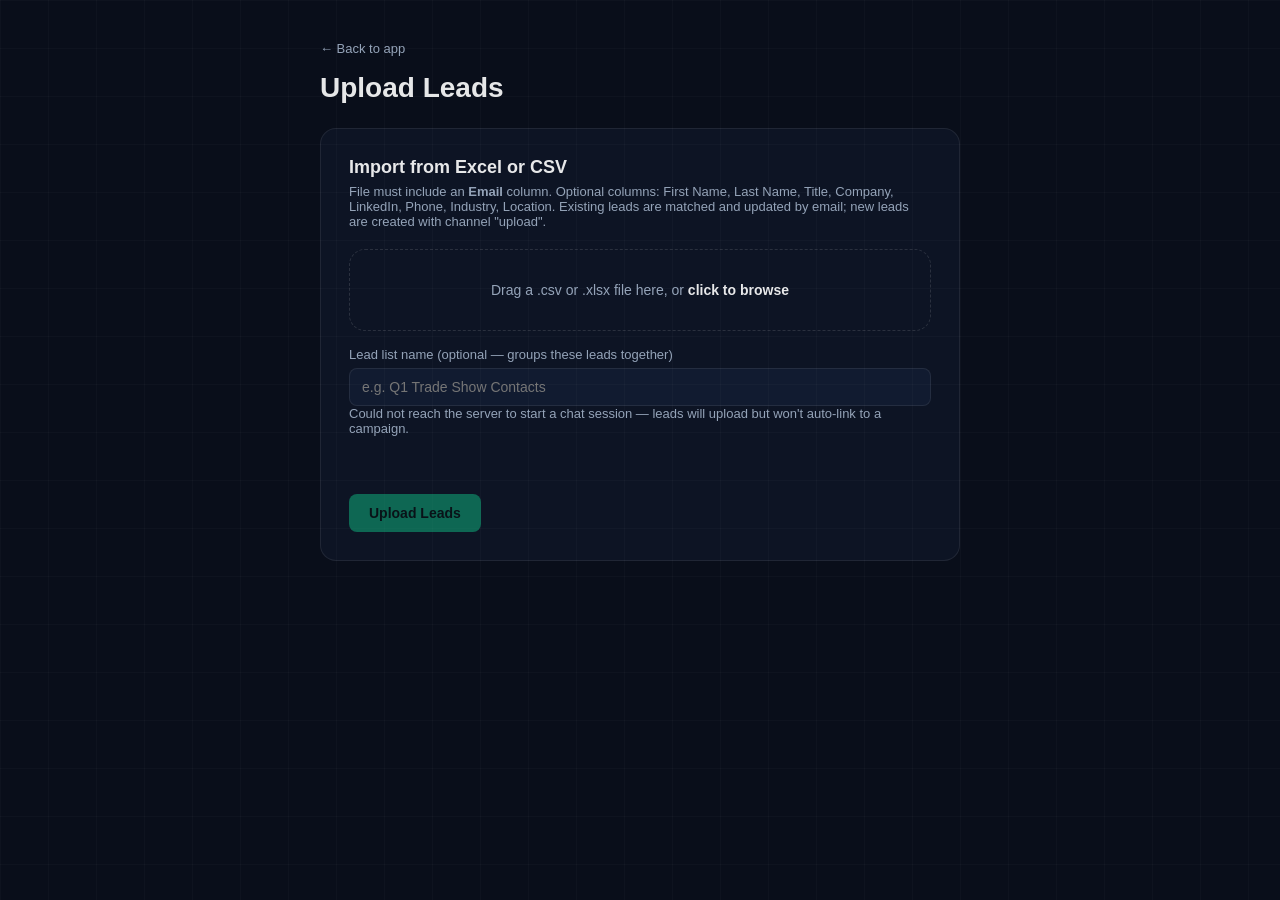
==== commit 9d5466d6: "Prepare production deployment: Postgres support, prod settings, Render/GitHub Actions config - Add D" ====
--- a/campaign_demo_frontend/lead-upload.html
+++ b/campaign_demo_frontend/lead-upload.html
@@ -96,15 +96,64 @@
     <label for="listName">Lead list name (optional — groups these leads together)</label>
     <input type="text" id="listName" placeholder="e.g. Q1 Trade Show Contacts">
 
+    <p class="hint" id="sessionHint"></p>
+
     <br>
     <button class="btn-primary" id="uploadBtn" disabled>Upload Leads</button>
 
     <div class="result-box" id="resultBox"></div>
   </div>
 
-  <script src="config.js"></script>
+  <script src="/js-config/"></script>
   <script>
     const SERVER_BASE_URL = (window.CONFIG && window.CONFIG.SERVER_URL) || 'http://localhost:8000';
+    const API_BASE_URL = (window.CONFIG && window.CONFIG.API_BASE_URL) || `${SERVER_BASE_URL}/api/agent/v1`;
+    const DEFAULT_TENANT_ID = '12b2abd641734cce805b1544105042a7';
+
+    function getAccountId() {
+      const accountId = localStorage.getItem('account_id');
+      if (accountId) return accountId;
+      try {
+        const user = JSON.parse(localStorage.getItem('user') || '{}');
+        if (user.organization && user.organization.id) return user.organization.id;
+        if (user.account_id) return user.account_id;
+      } catch (e) { }
+      return DEFAULT_TENANT_ID;
+    }
+
+    // Ensure a chat session exists before upload so these leads always end up
+    // linked to a campaign — reached via the sidebar, this page may be the
+    // very first thing opened, before any chat has started.
+    let activeSessionId = sessionStorage.getItem('currentSessionId');
+    const sessionHint = document.getElementById('sessionHint');
+
+    async function ensureSession() {
+      if (activeSessionId) return activeSessionId;
+      sessionHint.textContent = 'Starting a new chat to attach these leads to…';
+      try {
+        const res = await fetch(`${API_BASE_URL}/conversation/init/`, {
+          method: 'POST',
+          headers: { 'Content-Type': 'application/json' },
+          body: JSON.stringify({ tenant_id: getAccountId(), text: '' }),
+        });
+        const data = await res.json();
+        if (res.ok && data.session_id) {
+          activeSessionId = data.session_id;
+          sessionStorage.setItem('currentSessionId', activeSessionId);
+          sessionHint.textContent = 'These leads will be linked to a new chat, ready to send once the campaign is created.';
+        } else {
+          sessionHint.textContent = 'Could not start a chat session — leads will upload but won\'t auto-link to a campaign.';
+        }
+      } catch (e) {
+        sessionHint.textContent = 'Could not reach the server to start a chat session — leads will upload but won\'t auto-link to a campaign.';
+      }
+      return activeSessionId;
+    }
+
+    sessionHint.textContent = activeSessionId
+      ? 'These leads will be linked to your current chat, ready to send once the campaign is created.'
+      : 'Starting a new chat to attach these leads to…';
+    ensureSession();
 
     const dropZone = document.getElementById('dropZone');
     const fileInput = document.getElementById('fileInput');
@@ -139,10 +188,13 @@
       uploadBtn.textContent = 'Uploading…';
       resultBox.style.display = 'none';
 
+      const sessionIdForUpload = await ensureSession();
+
       const formData = new FormData();
       formData.append('file', selectedFile);
       const listName = document.getElementById('listName').value.trim();
       if (listName) formData.append('lead_list_name', listName);
+      if (sessionIdForUpload) formData.append('session_id', sessionIdForUpload);
 
       try {
         const res = await fetch(`${SERVER_BASE_URL}/api/leads/upload/`, {
@@ -154,26 +206,14 @@
         if (!res.ok) {
           resultBox.className = 'result-box error';
           resultBox.innerHTML = `<div style="color: var(--red);">${data.error || 'Upload failed'}</div>`;
+          resultBox.style.display = 'block';
         } else {
-          resultBox.className = 'result-box';
-          let errHtml = '';
-          if (data.errors && data.errors.length) {
-            errHtml = '<div class="err-list">' + data.errors.slice(0, 50).map(
-              e => `<div>Row ${e.row}: ${e.reason}</div>`
-            ).join('') + (data.errors.length > 50 ? `<div>… and ${data.errors.length - 50} more</div>` : '') + '</div>';
-          }
-          resultBox.innerHTML = `
-            <div class="result-stats">
-              <div class="result-stat"><b>${data.imported}</b>Created</div>
-              <div class="result-stat"><b>${data.updated}</b>Updated</div>
-              <div class="result-stat"><b>${data.skipped}</b>Skipped</div>
-              <div class="result-stat"><b>${data.total_rows}</b>Total rows</div>
-            </div>
-            ${data.lead_list_name ? `<div style="color: var(--slate); font-size: 13px;">Added to lead list: <b style="color: var(--white-90);">${data.lead_list_name}</b></div>` : ''}
-            ${errHtml}
-          `;
+          // Hand the result to the chat page and redirect there to show the leads.
+          sessionStorage.setItem('leadUploadResult', JSON.stringify(data));
+          uploadBtn.textContent = 'Done — opening chat…';
+          window.location.href = 'index.html';
+          return;
         }
-        resultBox.style.display = 'block';
       } catch (e) {
         resultBox.className = 'result-box error';
         resultBox.innerHTML = `<div style="color: var(--red);">Network error: ${e.message}</div>`;
--- a/campaign_demo_frontend/styles.css
+++ b/campaign_demo_frontend/styles.css
@@ -209,6 +209,21 @@
   opacity: 0.75;
 }
 
+.nav-item.nav-stat {
+  cursor: default;
+}
+
+.nav-item.nav-stat:hover {
+  background: transparent;
+  color: var(--white-60);
+}
+
+.nav-stat-count {
+  margin-left: auto;
+  font-weight: 600;
+  color: var(--white-90);
+}
+
 .sidebar-footer {
   padding: 14px 14px 18px;
   border-top: 1px solid var(--border);
@@ -1270,199 +1285,6 @@
   background: var(--blue-soft);
 }
 
-/* ── Lead results ── */
-.lead-results {
-  width: 100%;
-}
-
-.lead-results-header {
-  display: flex;
-  align-items: center;
-  justify-content: space-between;
-  padding: 10px 14px;
-  background: rgba(16, 185, 129, 0.07);
-  border: 1px solid rgba(16, 185, 129, 0.2);
-  border-radius: var(--r-md);
-  margin-bottom: 12px;
-}
-
-.lead-results-header strong {
-  color: var(--green);
-  font-size: 14px;
-}
-
-.lead-results-header small {
-  color: var(--slate);
-  font-size: 11px;
-}
-
-.lead-list {
-  display: flex;
-  flex-direction: column;
-  gap: 8px;
-}
-
-.lead-item {
-  display: flex;
-  gap: 10px;
-  align-items: center;
-  padding: 10px 14px;
-  background: var(--white-04);
-  border: 1px solid var(--border);
-  border-radius: var(--r-md);
-  transition: border-color 0.15s;
-}
-
-.lead-item:hover {
-  border-color: rgba(59, 130, 246, 0.3);
-}
-
-.lead-num {
-  width: 24px;
-  height: 24px;
-  border-radius: 50%;
-  background: var(--blue);
-  color: #fff;
-  display: flex;
-  align-items: center;
-  justify-content: center;
-  font-size: 11px;
-  font-weight: 700;
-  flex-shrink: 0;
-}
-
-.lead-name {
-  font-size: 13px;
-  font-weight: 500;
-  color: var(--white-90);
-  margin-bottom: 2px;
-}
-
-.lead-title {
-  font-size: 11.5px;
-  color: var(--slate);
-}
-
-.lead-company {
-  font-size: 11.5px;
-  color: var(--slate-dim);
-}
-
-.lead-loc {
-  font-size: 11px;
-  color: var(--slate-dim);
-  margin-top: 2px;
-}
-
-.lead-more {
-  text-align: center;
-  padding: 8px;
-  color: var(--slate);
-  font-size: 12px;
-  font-style: italic;
-}
-
-.lead-score {
-  margin-left: auto;
-  flex-shrink: 0;
-  min-width: 34px;
-  padding: 3px 7px;
-  border-radius: 20px;
-  font-size: 11px;
-  font-weight: 700;
-  text-align: center;
-  letter-spacing: 0.3px;
-}
-.lead-score.high {
-  background: rgba(34, 197, 94, 0.15);
-  color: #4ade80;
-  border: 1px solid rgba(34, 197, 94, 0.25);
-}
-.lead-score.mid {
-  background: rgba(234, 179, 8, 0.15);
-  color: #facc15;
-  border: 1px solid rgba(234, 179, 8, 0.25);
-}
-.lead-score.low {
-  background: rgba(239, 68, 68, 0.12);
-  color: #f87171;
-  border: 1px solid rgba(239, 68, 68, 0.2);
-}
-
-/* ── Lead selection panel ── */
-.lead-selection-panel {
-  width: 100%;
-  background: var(--navy-3);
-  border: 1px solid var(--border-m);
-  border-radius: var(--r-lg);
-  padding: 16px;
-}
-
-.lead-sel-title {
-  font-size: 13px;
-  font-weight: 600;
-  color: var(--white-90);
-  margin-bottom: 6px;
-  display: flex;
-  align-items: center;
-}
-
-.lead-sel-subtitle {
-  font-size: 12px;
-  color: var(--slate);
-  margin-bottom: 12px;
-}
-
-.lead-sel-options {
-  display: grid;
-  grid-template-columns: repeat(4, 1fr);
-  gap: 8px;
-}
-
-.lead-sel-btn {
-  display: flex;
-  flex-direction: column;
-  align-items: center;
-  gap: 4px;
-  padding: 12px 8px;
-  background: var(--navy-4);
-  border: 1px solid var(--border);
-  border-radius: var(--r-md);
-  cursor: pointer;
-  color: var(--white-90);
-  transition: border-color 0.15s, background 0.15s;
-}
-
-.lead-sel-btn:hover:not(:disabled) {
-  border-color: var(--blue-light);
-  background: var(--blue-soft);
-}
-
-.lead-sel-btn.selected {
-  border-color: var(--blue);
-  background: var(--blue-glow);
-  color: var(--blue-light);
-}
-
-.lead-sel-btn:disabled {
-  opacity: 0.5;
-  cursor: not-allowed;
-}
-
-.sel-label {
-  font-size: 12px;
-  font-weight: 600;
-}
-
-.sel-count {
-  font-size: 11px;
-  color: var(--slate);
-}
-
-.lead-sel-btn.selected .sel-count {
-  color: var(--blue-light);
-}
-
 /* ── No sequences ── */
 .no-sequences {
   text-align: center;
@@ -1801,47 +1623,6 @@
   color: var(--white-60);
   line-height: 1.4;
 }
-.email-option-badge {
-  margin-top: 6px;
-  font-size: 10px;
-  font-weight: 600;
-  color: #10b981;
-  background: rgba(16, 185, 129, 0.12);
-  border: 1px solid rgba(16, 185, 129, 0.3);
-  border-radius: 20px;
-  padding: 2px 8px;
-  white-space: nowrap;
-  overflow: hidden;
-  text-overflow: ellipsis;
-  max-width: 100%;
-}
-
-/* ── Provider Preset Buttons ── */
-.provider-btn {
-  display: inline-flex;
-  align-items: center;
-  gap: 6px;
-  padding: 6px 12px;
-  border-radius: 8px;
-  border: 1px solid var(--white-20);
-  background: transparent;
-  color: var(--white-60);
-  font-size: 12px;
-  font-weight: 500;
-  cursor: pointer;
-  transition: all 0.15s;
-}
-.provider-btn:hover {
-  background: var(--navy-5);
-  color: var(--white-90);
-  border-color: var(--white-20);
-}
-.provider-btn-active {
-  background: var(--blue-soft);
-  border-color: var(--blue-light);
-  color: var(--blue-light);
-}
-
 /* ── Inbox Styles ── */
 .nav-badge {
   display: inline-block;
